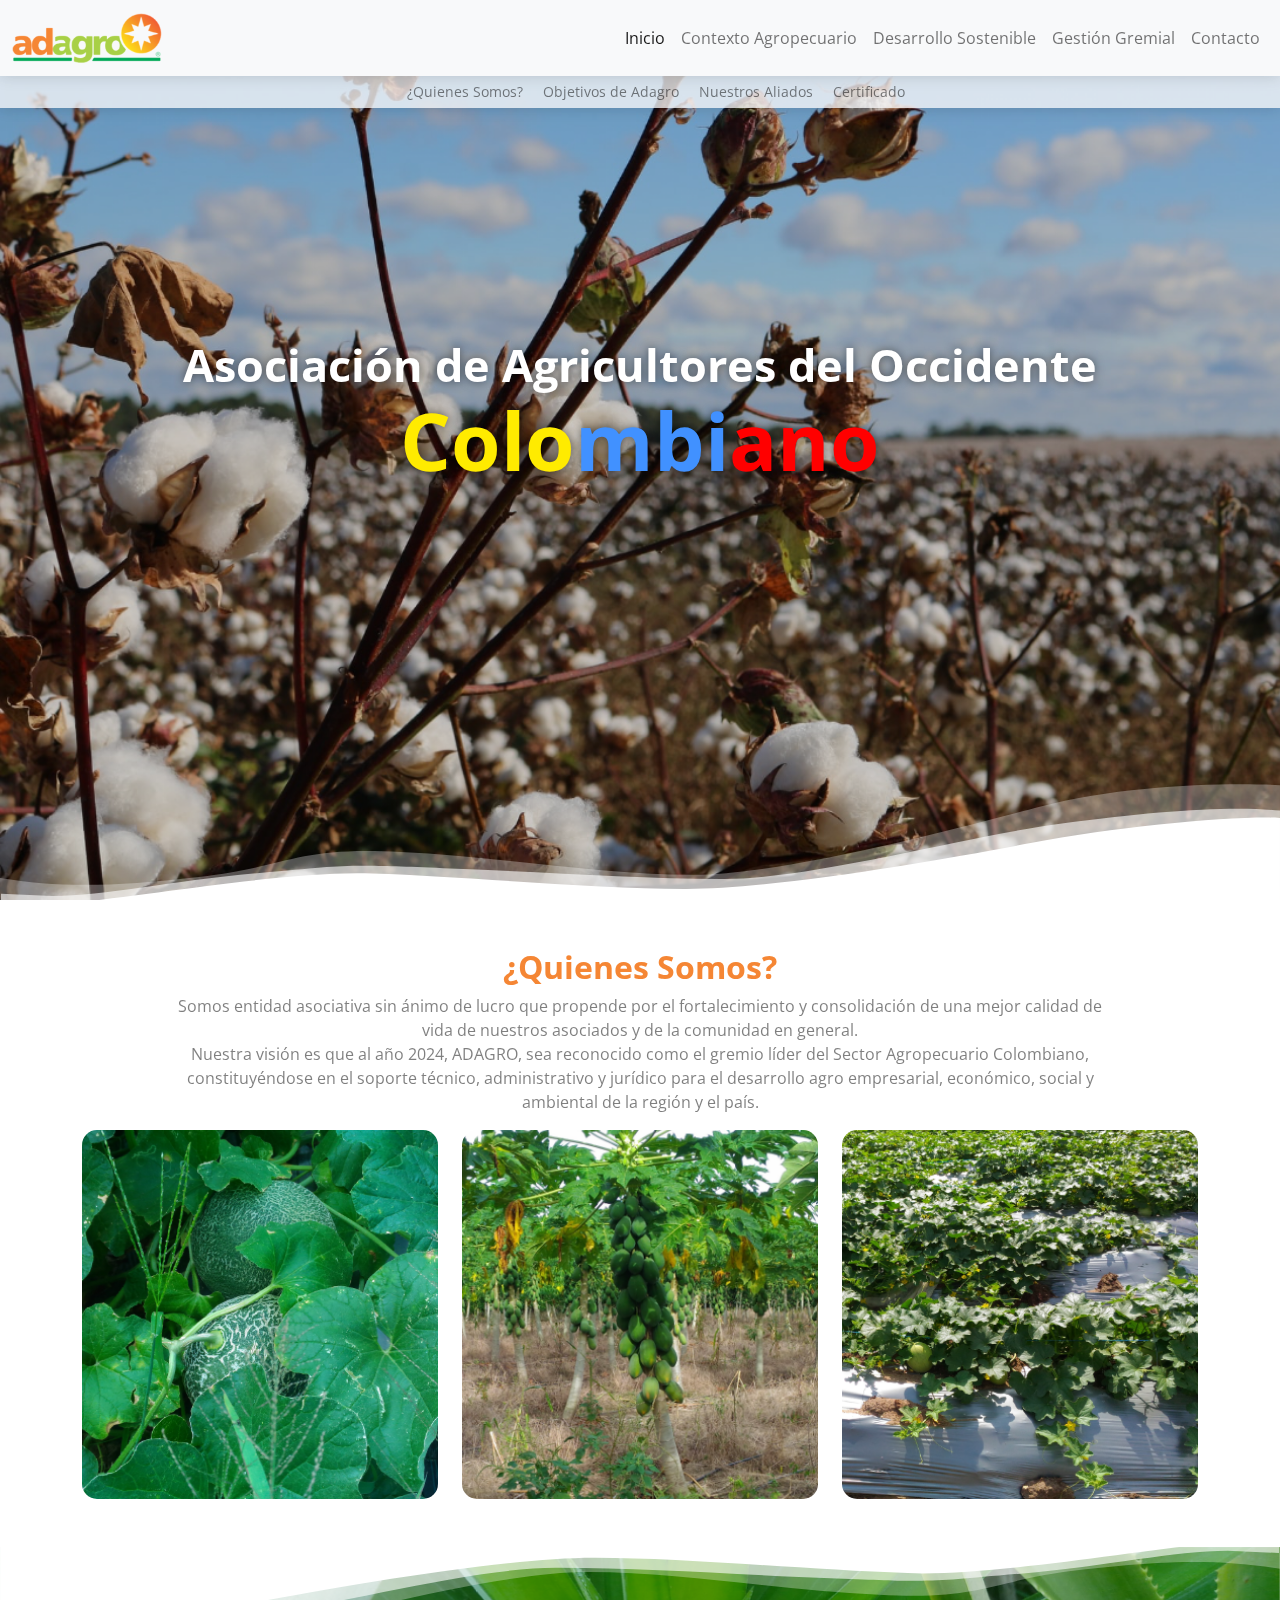
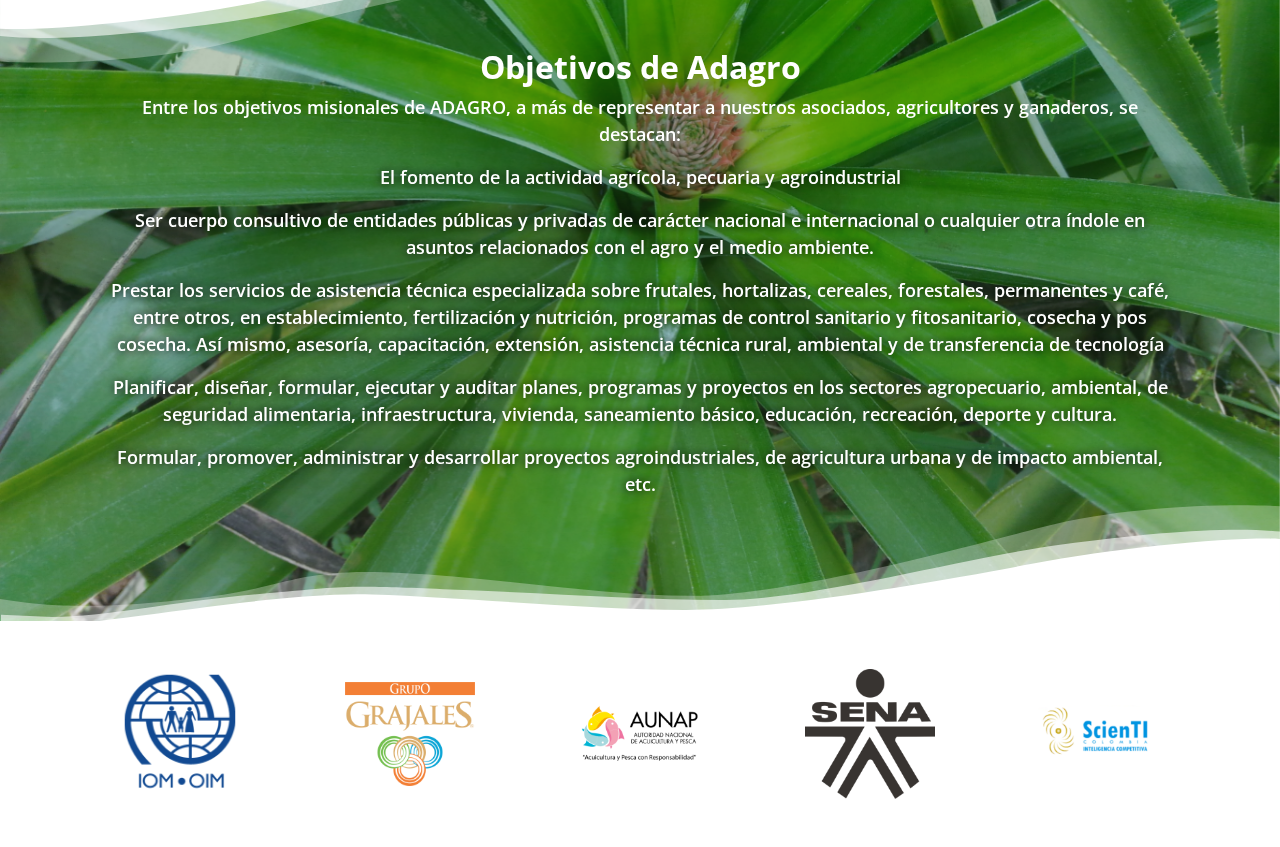
==== adagro/index.html @ 2c5c5982 "Añadi adagro" ====
<!DOCTYPE html>
<html lang="en">
<head>
    <meta charset="UTF-8">
    <meta http-equiv="X-UA-Compatible" content="IE=edge">
    <meta name="viewport" content="width=device-width, initial-scale=1.0">
    <link href="https://fonts.googleapis.com/css2?family=Open+Sans:wght@300;400;600;700&display=swap" rel="stylesheet">
    <link rel="stylesheet" href="css/bootstrap.min.css">
    <link rel="stylesheet" href="css/style.css">
    <title>Adagro</title>
</head>
<body>
    <header>
        <nav class="navbar navbar-expand-lg navbar-light bg-light">
            <div class="container-fluid">
              <a class="navbar-brand" href="index.html">
                  <img src="img/logo1C.png" height="50px" alt="">
              </a>
              <button class="navbar-toggler" type="button" data-bs-toggle="collapse" data-bs-target="#navbarSupportedContent" aria-controls="navbarSupportedContent" aria-expanded="false" aria-label="Toggle navigation">
                <span class="navbar-toggler-icon"></span>
              </button>
              <div class="collapse navbar-collapse" id="navbarSupportedContent">
                <ul class="navbar-nav ms-auto mb-2 mb-lg-0">
                  <li class="nav-item">
                    <a class="nav-link active" aria-current="page" href="index.html">Inicio</a>
                  </li>
                  <li class="nav-item">
                    <a class="nav-link" href="contexto-agropecuario.html">Contexto Agropecuario</a>
                  </li>
                  <li class="nav-item">
                    <a class="nav-link" href="desarrollo-sostenible.html">Desarrollo Sostenible</a>
                  </li>
                  <li class="nav-item">
                    <a class="nav-link" href="gestion-gremial.html">Gestión Gremial</a>
                  </li>
                  <li class="nav-item">
                    <a class="nav-link" href="contacto.html">Contacto</a>
                  </li>
              </div>
            </div>
        </nav>
        <div class="menu-sec">
          <ul>
            <li><a href="#">¿Quienes Somos?</a></li>
            <li><a href="#">Objetivos de Adagro</a></li>
            <li><a href="#">Nuestros Aliados</a></li>
            <li><a href="#">Certificado</a></li>
          </ul>
        </div>
        
    </header>
    <main>
      <!-- BANNER -->
      <section class="banner">
        <div class="container">
          <h1 class="titulo text-center">
            Asociación de Agricultores del Occidente <br>
            <span class="amarillo">Colo</span><span class="azul">mbi</span><span class="rojo">ano</span>
          </h1>
        </div>
        <div class="cutter">
          <img src="img/cutter.svg" alt="">
        </div>
      </section>
      <!-- QUIENES SOMOS -->
      <section class="quienes-somos">
        <h2 class="subtitulo naranja">¿Quienes Somos?</h2>
        <div class="container">
          <div class="row justify-content-center">
            <div class="col-12 col-md-10">
              <p class="parrafo">
                Somos entidad asociativa sin ánimo de lucro que propende por el fortalecimiento y consolidación de una mejor calidad de vida de nuestros asociados y de la comunidad en general. <br>
      
                Nuestra visión es que al año 2024, ADAGRO, sea reconocido como el gremio líder del Sector Agropecuario Colombiano,  constituyéndose en el soporte técnico, administrativo y jurídico para el desarrollo agro empresarial, económico, social y ambiental de la región y el país.
              </p>
            </div>
          </div>
          <div class="row">
            <div class="col-12 col-md-4 imagen">
              <img src="img/ini1.png" alt="">
            </div>
            <div class="col-12 col-md-4 imagen">
              <img src="img/ini2.png" alt="">
            </div>
            <div class="col-12 col-md-4 imagen">
              <img src="img/ini3.png" alt="">
            </div>
          </div>
        </div>
      </section>
      <!-- SLIDER -->
      <section class="slider">
        <div class="cutter-inv">
          <img src="img/cutter.svg" alt="">
        </div>
        <div id="carouselExampleControls" class="carousel slide carousel-fade" data-bs-ride="carousel">
          <div class="carousel-inner">
            <div class="carousel-item active">
              <img src="img/iniC2.png" class="d-block w-100" alt="...">
            </div>
            <div class="carousel-item">
              <img src="img/iniC1.png" class="d-block w-100" alt="...">
            </div>
            <div class="carousel-item">
              <img src="img/iniC3.png" class="d-block w-100" alt="...">
            </div>
          </div>
        </div>

        <div class="cont">
          <h2 class="subtitulo">Objetivos de Adagro</h2>
          <p class="parrafo">Entre los objetivos misionales de ADAGRO, a más de representar a nuestros asociados, agricultores y ganaderos,  se destacan:</p>
          <ul class="objetivos pb-5">
            <li>El fomento de la actividad agrícola, pecuaria y agroindustrial
            </li>
            <li>
              Ser cuerpo consultivo de entidades públicas y privadas de carácter nacional e internacional o cualquier otra índole en asuntos relacionados con el agro y el medio ambiente.
            </li>
            <li>
              Prestar los servicios de asistencia técnica especializada sobre  frutales, hortalizas, cereales, forestales, permanentes y café, entre otros, en establecimiento, fertilización y nutrición, programas de control sanitario y fitosanitario, cosecha y pos cosecha. Así mismo, asesoría, capacitación, extensión, asistencia técnica rural, ambiental y de transferencia de tecnología
            </li>
            <li>
              Planificar, diseñar, formular, ejecutar y auditar  planes, programas y proyectos en los sectores agropecuario, ambiental, de seguridad alimentaria, infraestructura, vivienda, saneamiento básico, educación, recreación, deporte y cultura.
            </li>
            <li>
              Formular, promover, administrar y desarrollar proyectos agroindustriales, de agricultura urbana y de impacto ambiental, etc.
            </li>
          </ul>
        </div>
        <div class="cutter">
          <img src="img/cutter.svg" alt="">
        </div>
          
      </section>
      <!-- ALIADOS -->
      <section class="aliados">
        <div id="carouselExampleIndicators" class="carousel slide" data-bs-ride="carousel">
          <div class="carousel-inner">
            <div class="carousel-item active">
              <div class="socios">
                <img src="img/socios/logo1.png" alt="">
                <img src="img/socios/logo2.png" alt="">
                <img src="img/socios/logo3.png" alt="">
                <img src="img/socios/logo4.png" alt="">
                <img src="img/socios/logo5.png" alt="">
              </div>
            </div>
            <div class="carousel-item">
              <div class="socios">
                <img src="img/socios/logo6.png" alt="">
                <img src="img/socios/logo7.png" alt="">
                <img src="img/socios/logo8.png" alt="">
                <img src="img/socios/logo9.png" alt="">
                <img src="img/socios/logo10.png" alt="">
              </div>
            </div>
          </div>
          <button class="carousel-control-prev" type="button" data-bs-target="#carouselExampleIndicators"  data-bs-slide="prev">
            <span class="carousel-control-prev-icon" aria-hidden="true"></span>
            <span class="visually-hidden">Previous</span>
          </button>
          <button class="carousel-control-next" type="button" data-bs-target="#carouselExampleIndicators"  data-bs-slide="next">
            <span class="carousel-control-next-icon" aria-hidden="true"></span>
            <span class="visually-hidden">Next</span>
          </button>
        </div>
      </section>
    </main>
    
    <script src="js/bootstrap.bundle.min.js"></script>
</body>
</html>
---- adagro/css/style.css ----
body {
  font-family: "Open Sans", sans-serif;
  font-size: 16px;
}

section {
  padding: 3rem 0;
}

.cutter {
  position: absolute;
  bottom: 0;
  left: 0;
}

.cutter img {
  position: relative;
  width: 100%;
  bottom: -3px;
  left: 0;
}

.cutter-inv {
  position: absolute;
  top: 0;
  left: 0;
}

.cutter-inv img {
  position: relative;
  -webkit-transform: rotate(180deg);
          transform: rotate(180deg);
  width: 100%;
  top: -3px;
  left: 0;
}

.subtitulo {
  font-size: 2rem;
  text-align: center;
  font-weight: 700;
}

.parrafo {
  color: rgba(0, 0, 0, 0.5);
  text-align: center;
}

.imagen img {
  width: 100%;
  border-radius: 15px;
}

.naranja {
  color: #f58634;
}

header {
  z-index: 90;
  position: fixed;
  top: 0;
  left: 0;
  width: 100%;
}

header nav {
  position: relative;
  z-index: 101;
  -webkit-box-shadow: 0 0 15px rgba(0, 0, 0, 0.15);
          box-shadow: 0 0 15px rgba(0, 0, 0, 0.15);
}

header .menu-sec ul {
  position: relative;
  z-index: 100;
  background-color: #f8f9fac5;
  list-style: none;
  display: -webkit-box;
  display: -ms-flexbox;
  display: flex;
  -webkit-box-pack: center;
      -ms-flex-pack: center;
          justify-content: center;
  -webkit-box-shadow: 0 0 15px rgba(0, 0, 0, 0.15);
          box-shadow: 0 0 15px rgba(0, 0, 0, 0.15);
}

header .menu-sec ul li {
  display: inline-block;
  padding: 5px 10px;
  font-size: 0.9rem;
}

header .menu-sec ul li a {
  color: rgba(0, 0, 0, 0.5);
  text-decoration: none;
}

.banner {
  width: 100%;
  height: 100vh;
  position: relative;
  background-repeat: no-repeat;
  background-size: cover;
  background-image: url("../img/banner-inicio.png");
}

.banner .titulo {
  position: relative;
  font-size: 2.8rem;
  top: 290px;
  font-weight: 700;
  color: white;
  text-shadow: 0 0 10px rgba(0, 0, 0, 0.5);
}

.banner .titulo .amarillo {
  color: #ffeb00;
  font-size: 5rem;
}

.banner .titulo .azul {
  color: #4191ff;
  font-size: 5rem;
}

.banner .titulo .rojo {
  color: #ff0000;
  font-size: 5rem;
}

.carousel-control-next,
.carousel-control-prev {
  background-color: rgba(255, 255, 255, 0);
  border: none;
  width: 50px;
}

.slider {
  position: relative;
  padding: 0;
}

.slider .objetivos {
  color: rgba(0, 0, 0, 0.5);
  list-style: circle;
  display: -webkit-box;
  display: -ms-flexbox;
  display: flex;
  -webkit-box-orient: vertical;
  -webkit-box-direction: normal;
      -ms-flex-direction: column;
          flex-direction: column;
  -webkit-box-pack: center;
      -ms-flex-pack: center;
          justify-content: center;
}

.slider .carousel {
  z-index: -1;
}

.slider .cont {
  padding: 0 100px;
  position: absolute;
  top: 15%;
  color: white;
}

.slider .cont p,
.slider .cont ul {
  font-size: 1.125rem;
  font-weight: 600;
  padding: 0;
  list-style: none;
  color: white;
}

.slider .cont p li,
.slider .cont ul li {
  text-align: center;
  margin-bottom: 1rem;
  text-shadow: 0 0 10px black;
}

/* ALIADOS */
.carousel .carousel-inner .socios {
  display: -webkit-box;
  display: -ms-flexbox;
  display: flex;
  -webkit-box-pack: center;
      -ms-flex-pack: center;
          justify-content: center;
}

.carousel .carousel-inner .socios img {
  padding: 0 50px;
}
/*# sourceMappingURL=style.css.map */
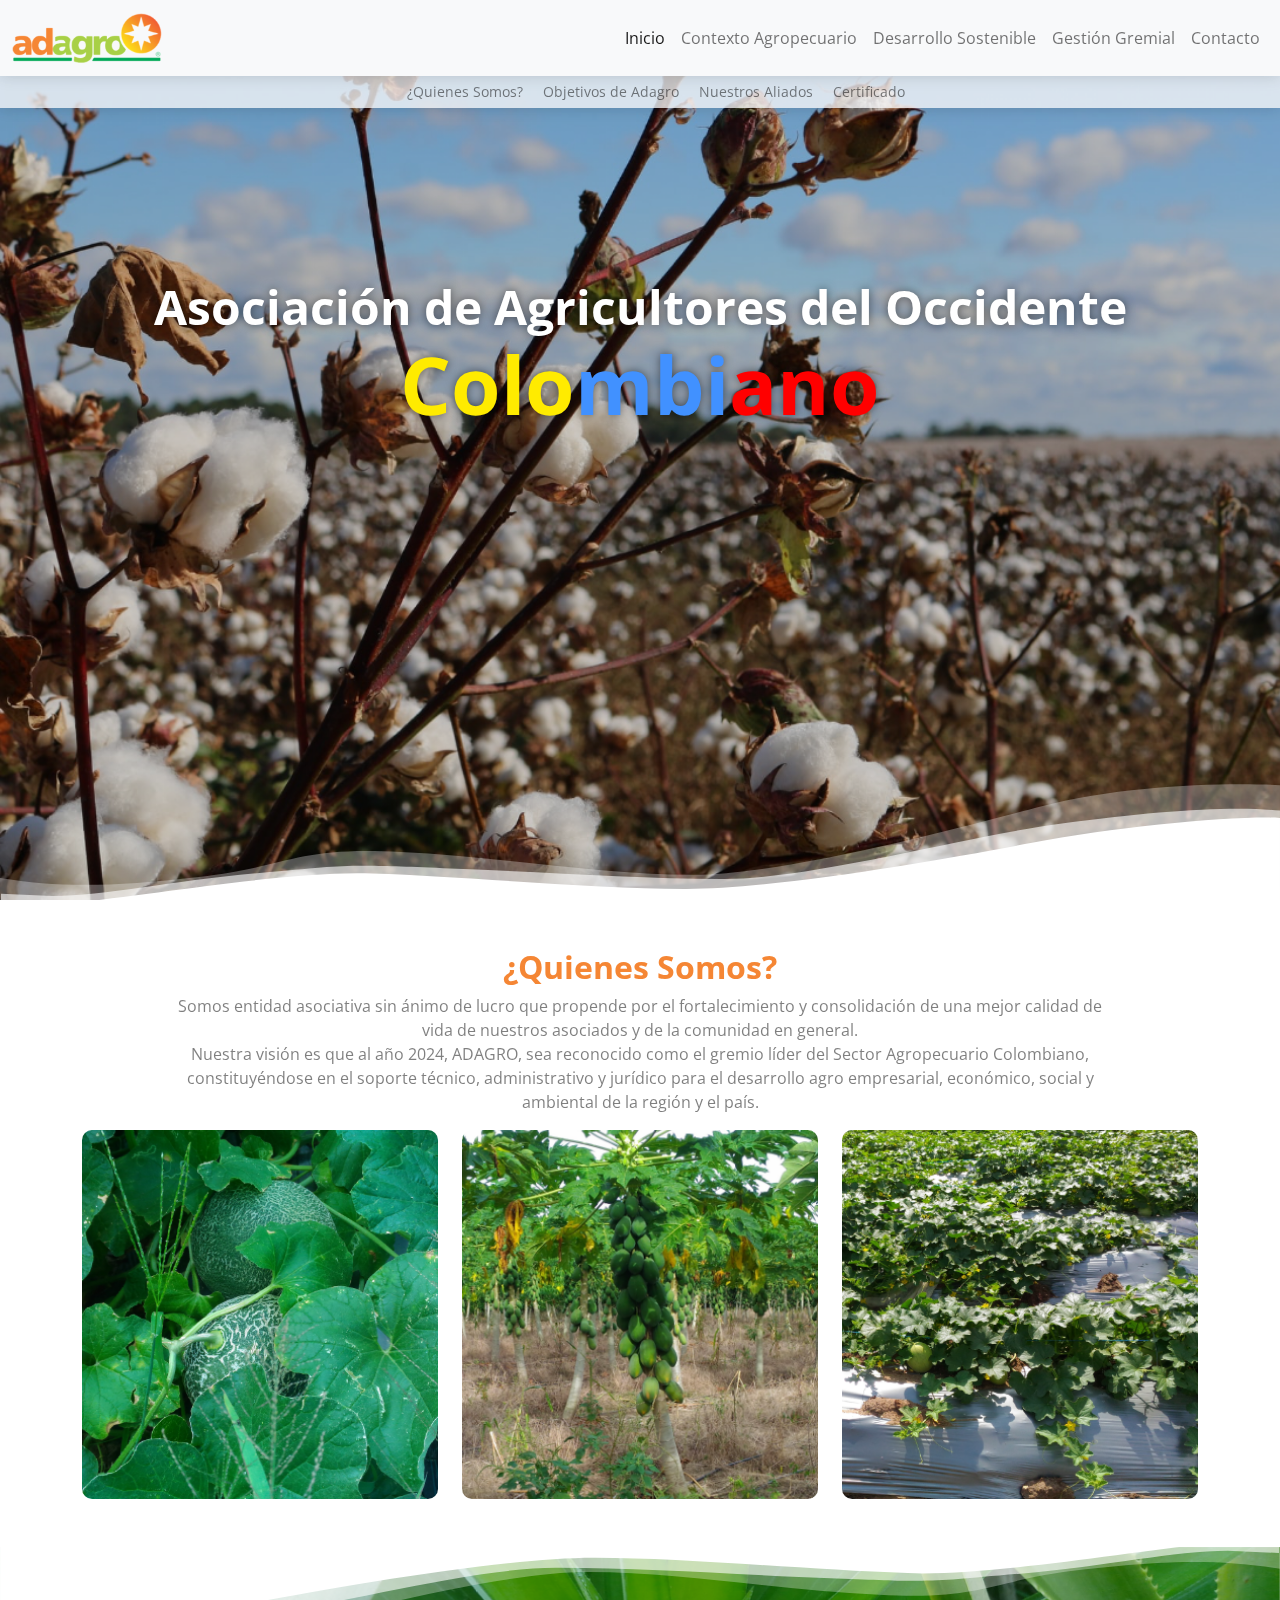
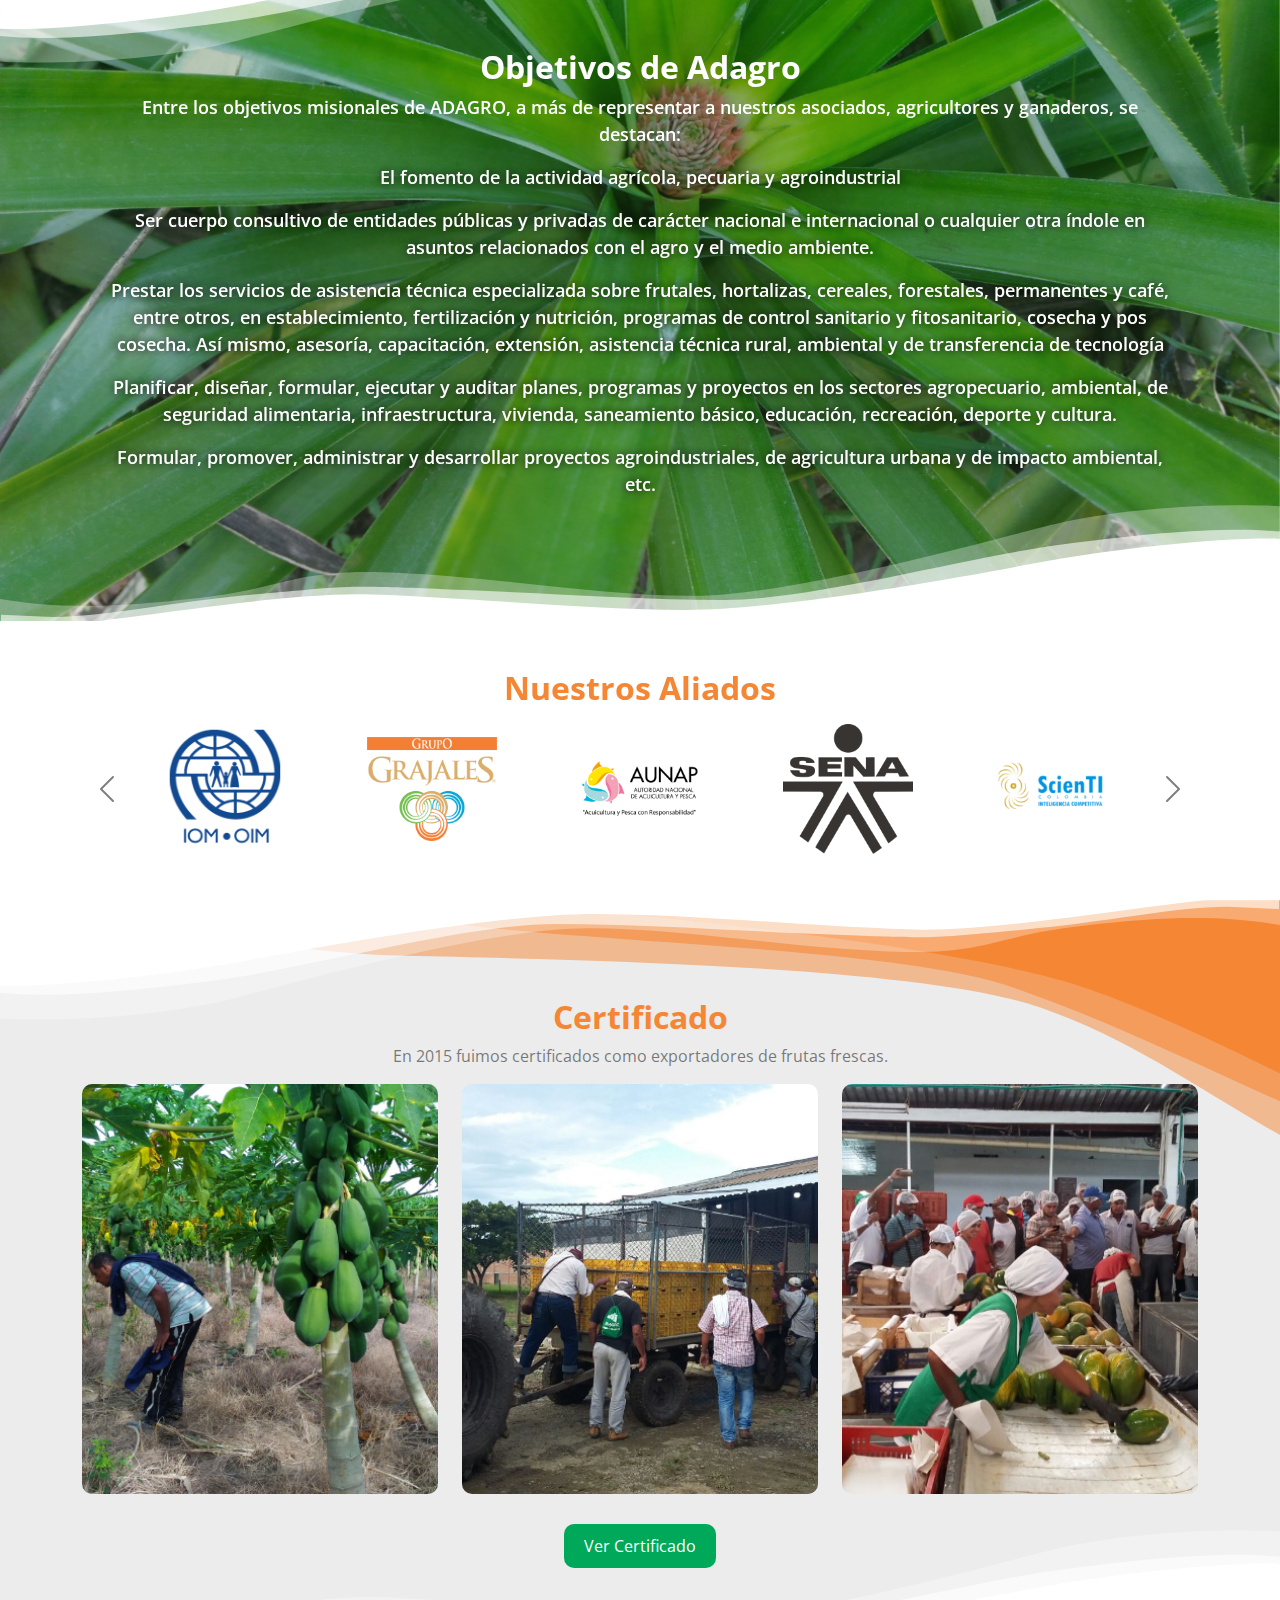
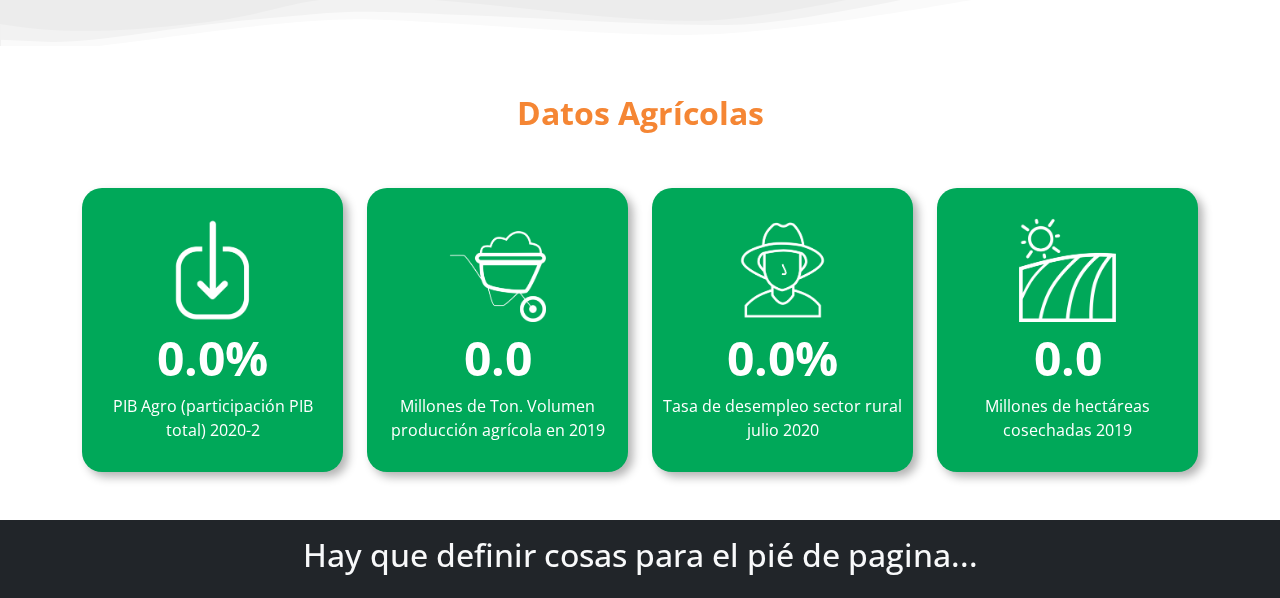
==== commit 53902e81: "Add files via upload" ====
--- a/adagro/index.html
+++ b/adagro/index.html
@@ -39,7 +39,7 @@
               </div>
             </div>
         </nav>
-        <div class="menu-sec">
+        <div class="menu-sec d-none d-lg-block">
           <ul>
             <li><a href="#">¿Quienes Somos?</a></li>
             <li><a href="#">Objetivos de Adagro</a></li>
@@ -134,38 +134,131 @@
       </section>
       <!-- ALIADOS -->
       <section class="aliados">
-        <div id="carouselExampleIndicators" class="carousel slide" data-bs-ride="carousel">
-          <div class="carousel-inner">
-            <div class="carousel-item active">
-              <div class="socios">
-                <img src="img/socios/logo1.png" alt="">
-                <img src="img/socios/logo2.png" alt="">
-                <img src="img/socios/logo3.png" alt="">
-                <img src="img/socios/logo4.png" alt="">
-                <img src="img/socios/logo5.png" alt="">
-              </div>
-            </div>
-            <div class="carousel-item">
-              <div class="socios">
-                <img src="img/socios/logo6.png" alt="">
-                <img src="img/socios/logo7.png" alt="">
-                <img src="img/socios/logo8.png" alt="">
-                <img src="img/socios/logo9.png" alt="">
-                <img src="img/socios/logo10.png" alt="">
-              </div>
-            </div>
-          </div>
-          <button class="carousel-control-prev" type="button" data-bs-target="#carouselExampleIndicators"  data-bs-slide="prev">
-            <span class="carousel-control-prev-icon" aria-hidden="true"></span>
-            <span class="visually-hidden">Previous</span>
-          </button>
-          <button class="carousel-control-next" type="button" data-bs-target="#carouselExampleIndicators"  data-bs-slide="next">
-            <span class="carousel-control-next-icon" aria-hidden="true"></span>
-            <span class="visually-hidden">Next</span>
-          </button>
+        <h2 class="subtitulo naranja pb-2">Nuestros Aliados</h2>
+        <div class="container">
+          <div id="carouselExampleIndicators" class="carousel slide" data-bs-ride="carousel">
+            <div class="carousel-inner">
+              <div class="carousel-item active">
+                <div class="socios">
+                  <img src="img/socios/logo1.png" alt="">
+                  <img src="img/socios/logo2.png" alt="">
+                  <img src="img/socios/logo3.png" alt="">
+                  <img src="img/socios/logo4.png" alt="">
+                  <img src="img/socios/logo5.png" alt="">
+                </div>
+              </div>
+              <div class="carousel-item">
+                <div class="socios">
+                  <img src="img/socios/logo6.png" alt="">
+                  <img src="img/socios/logo7.png" alt="">
+                  <img src="img/socios/logo8.png" alt="">
+                  <img src="img/socios/logo9.png" alt="">
+                  <img src="img/socios/logo10.png" alt="">
+                </div>
+              </div>
+            </div>
+            <button class="carousel-control-prev" type="button" data-bs-target="#carouselExampleIndicators"  data-bs-slide="prev">
+              <span class="carousel-control-prev-icon" aria-hidden="true"></span>
+              <span class="visually-hidden">Previous</span>
+            </button>
+            <button class="carousel-control-next" type="button" data-bs-target="#carouselExampleIndicators"  data-bs-slide="next">
+              <span class="carousel-control-next-icon" aria-hidden="true"></span>
+              <span class="visually-hidden">Next</span>
+            </button>
+          </div>
+        </div>
+      </section>
+      <!-- CERTIFICADO -->
+      <section class="certificado">
+        <div class="cutter-inv">
+          <img src="img/cutterNaranja.svg" alt="">
+        </div>
+        <h2 class="subtitulo naranja pt-5">Certificado</h2>
+        <div class="container">
+          <div class="row justify-content-center">
+            <div class="col-12 col-md-10">
+              <p class="parrafo">
+                En 2015 fuimos certificados como exportadores de frutas frescas.
+              </p>
+            </div>
+          </div>
+          <div class="row">
+            <div class="col-12 col-md-4 imagen">
+              <img src="img/ini4.png" alt="">
+            </div>
+            <div class="col-12 col-md-4 imagen">
+              <img src="img/ini5.png" alt="">
+            </div>
+            <div class="col-12 col-md-4 imagen">
+              <img src="img/ini6.png" alt="">
+            </div>
+          </div>
+          <div class="row justify-content-center">
+            <div class="col-12">
+              <a href="#" class="cert">Ver Certificado</a>
+            </div>
+          </div>
+          <div class="cutter">
+            <img src="img/cutter.svg" alt="">
+          </div>
+        </div>
+
+      </section>
+      <!-- INFORMACION -->
+      <section class="informacion">
+        <h2 class="subtitulo naranja pb-5">Datos Agrícolas</h2>
+        <div class="container">
+          <div class="row justify-content-around">
+            <!-- inf1 -->
+            <div class="col-6 col-md-3">
+              <div class="info">
+                <div class="img">
+                  <img src="img/ilustraciones/participacion.png" alt="">
+                </div>
+                <span class="inf1"></span>
+                <p class="text-center mb-0">PIB Agro (participación PIB total) 2020-2</p>
+  
+              </div>
+            </div>
+            <!-- inf2 -->
+            <div class="col-6 col-md-3">
+              <div class="info">
+                <div class="img">
+                  <img src="img/ilustraciones/produccion.png" alt="">
+                </div>
+                <span class="inf2"></span>
+                <p class="text-center mb-0">Millones de Ton. Volumen producción agrícola en 2019</p>  
+              </div>
+            </div>
+            <!-- inf3 -->
+            <div class="col-6 col-md-3">
+              <div class="info">
+                <div class="img">
+                  <img src="img/ilustraciones/desempleo.png" alt="">
+                </div>
+                <span class="inf3"></span>
+                <p class="text-center mb-0">Tasa de desempleo sector rural julio 2020</p>  
+              </div>
+            </div>
+            <!-- inf4 -->
+            <div class="col-6 col-md-3">
+              <div class="info">
+                <div class="img">
+                  <img src="img/ilustraciones/hectareas.png" alt="">
+                </div>
+                <span class="inf4"></span>
+                <p class="text-center mb-0">Millones de hectáreas cosechadas 2019</p>  
+              </div>
+            </div>
+            
+
+          </div>
         </div>
       </section>
     </main>
+    <footer class="py-3 bg-dark">
+      <h2 class="text-light text-center">Hay que definir cosas para el pié de pagina...</h2>
+    </footer>
     
     <script src="js/bootstrap.bundle.min.js"></script>
 </body>
--- a/adagro/css/style.css
+++ b/adagro/css/style.css
@@ -5,6 +5,10 @@
 
 section {
   padding: 3rem 0;
+}
+
+.navbar-light .navbar-toggler {
+  border: none;
 }
 
 .cutter {
@@ -48,7 +52,7 @@
 
 .imagen img {
   width: 100%;
-  border-radius: 15px;
+  border-radius: 10px;
 }
 
 .naranja {
@@ -103,12 +107,13 @@
   background-repeat: no-repeat;
   background-size: cover;
   background-image: url("../img/banner-inicio.png");
+  background-color: #ececec;
 }
 
 .banner .titulo {
   position: relative;
-  font-size: 2.8rem;
-  top: 290px;
+  font-size: 3rem;
+  top: 230px;
   font-weight: 700;
   color: white;
   text-shadow: 0 0 10px rgba(0, 0, 0, 0.5);
@@ -134,6 +139,16 @@
   background-color: rgba(255, 255, 255, 0);
   border: none;
   width: 50px;
+}
+
+.carousel-control-next .carousel-control-next-icon,
+.carousel-control-prev .carousel-control-next-icon {
+  background-image: url("../img/flecha-der.svg");
+}
+
+.carousel-control-next .carousel-control-prev-icon,
+.carousel-control-prev .carousel-control-prev-icon {
+  background-image: url("../img/flecha-izq.svg");
 }
 
 .slider {
@@ -188,12 +203,547 @@
   display: -webkit-box;
   display: -ms-flexbox;
   display: flex;
+  -webkit-box-pack: space-evenly;
+      -ms-flex-pack: space-evenly;
+          justify-content: space-evenly;
+}
+
+/* CERTIFICADO */
+.certificado {
+  background-color: #ececec;
+  position: relative;
+}
+
+.certificado .col-12 {
+  display: -webkit-box;
+  display: -ms-flexbox;
+  display: flex;
   -webkit-box-pack: center;
       -ms-flex-pack: center;
           justify-content: center;
 }
 
-.carousel .carousel-inner .socios img {
-  padding: 0 50px;
+.certificado .col-12 .cert {
+  color: white;
+  background-color: #00a859;
+  padding: 10px 20px;
+  text-decoration: none;
+  border-radius: 10px;
+  display: inline-block;
+  margin: 30px;
+}
+
+/* INFORMACION */
+.informacion .info {
+  -webkit-box-shadow: 5px 5px 10px rgba(0, 0, 0, 0.3);
+          box-shadow: 5px 5px 10px rgba(0, 0, 0, 0.3);
+  border-radius: 20px;
+  background-color: #00a859;
+  padding: 30px 10px;
+  -ms-flex-line-pack: center;
+      align-content: center;
+  height: 100%;
+  /* INF1 */
+  /* INF2 */
+  /* INF3 */
+  /* INF4 */
+}
+
+.informacion .info .img {
+  width: 40%;
+  margin: auto;
+}
+
+.informacion .info .img img {
+  width: 100%;
+}
+
+.informacion .info p,
+.informacion .info span {
+  color: white;
+}
+
+.informacion .info .inf1 {
+  font-size: 3rem;
+  display: block;
+  text-align: center;
+  font-weight: 700;
+}
+
+.informacion .info .inf1::after {
+  content: "0.0%";
+  -webkit-animation: inf1 1s ease-in 2s forwards;
+          animation: inf1 1s ease-in 2s forwards;
+}
+
+@-webkit-keyframes inf1 {
+  0% {
+    content: "1.1%";
+  }
+  5% {
+    content: "1.3%";
+  }
+  10% {
+    content: "1.5%";
+  }
+  15% {
+    content: "2.3%";
+  }
+  20% {
+    content: "3.5%";
+  }
+  25% {
+    content: "4.9%";
+  }
+  30% {
+    content: "5.0%";
+  }
+  35% {
+    content: "5.1%";
+  }
+  40% {
+    content: "5.2%";
+  }
+  45% {
+    content: "5.3%";
+  }
+  50% {
+    content: "5.6%";
+  }
+  55% {
+    content: "5.9%";
+  }
+  60% {
+    content: "6.4%";
+  }
+  75% {
+    content: "7.1%";
+  }
+  80% {
+    content: "7.2%";
+  }
+  90% {
+    content: "7.3%";
+  }
+  100% {
+    content: "7.4%";
+  }
+}
+
+@keyframes inf1 {
+  0% {
+    content: "1.1%";
+  }
+  5% {
+    content: "1.3%";
+  }
+  10% {
+    content: "1.5%";
+  }
+  15% {
+    content: "2.3%";
+  }
+  20% {
+    content: "3.5%";
+  }
+  25% {
+    content: "4.9%";
+  }
+  30% {
+    content: "5.0%";
+  }
+  35% {
+    content: "5.1%";
+  }
+  40% {
+    content: "5.2%";
+  }
+  45% {
+    content: "5.3%";
+  }
+  50% {
+    content: "5.6%";
+  }
+  55% {
+    content: "5.9%";
+  }
+  60% {
+    content: "6.4%";
+  }
+  75% {
+    content: "7.1%";
+  }
+  80% {
+    content: "7.2%";
+  }
+  90% {
+    content: "7.3%";
+  }
+  100% {
+    content: "7.4%";
+  }
+}
+
+.informacion .info .inf2 {
+  font-size: 3rem;
+  display: block;
+  text-align: center;
+  font-weight: 700;
+}
+
+.informacion .info .inf2::after {
+  content: "0.0";
+  -webkit-animation: inf2 1s ease-in 2s forwards;
+          animation: inf2 1s ease-in 2s forwards;
+}
+
+@-webkit-keyframes inf2 {
+  0% {
+    content: "10.1";
+  }
+  5% {
+    content: "10.3";
+  }
+  10% {
+    content: "10.5";
+  }
+  15% {
+    content: "20.3";
+  }
+  20% {
+    content: "30.5";
+  }
+  25% {
+    content: "35.9";
+  }
+  30% {
+    content: "37.0";
+  }
+  35% {
+    content: "39.1";
+  }
+  40% {
+    content: "42.2";
+  }
+  45% {
+    content: "44.3";
+  }
+  50% {
+    content: "46.6";
+  }
+  55% {
+    content: "48.9";
+  }
+  60% {
+    content: "49.4";
+  }
+  75% {
+    content: "50.1";
+  }
+  80% {
+    content: "53.2";
+  }
+  90% {
+    content: "55.3";
+  }
+  100% {
+    content: "57.8";
+  }
+}
+
+@keyframes inf2 {
+  0% {
+    content: "10.1";
+  }
+  5% {
+    content: "10.3";
+  }
+  10% {
+    content: "10.5";
+  }
+  15% {
+    content: "20.3";
+  }
+  20% {
+    content: "30.5";
+  }
+  25% {
+    content: "35.9";
+  }
+  30% {
+    content: "37.0";
+  }
+  35% {
+    content: "39.1";
+  }
+  40% {
+    content: "42.2";
+  }
+  45% {
+    content: "44.3";
+  }
+  50% {
+    content: "46.6";
+  }
+  55% {
+    content: "48.9";
+  }
+  60% {
+    content: "49.4";
+  }
+  75% {
+    content: "50.1";
+  }
+  80% {
+    content: "53.2";
+  }
+  90% {
+    content: "55.3";
+  }
+  100% {
+    content: "57.8";
+  }
+}
+
+.informacion .info .inf3 {
+  font-size: 3rem;
+  display: block;
+  text-align: center;
+  font-weight: 700;
+}
+
+.informacion .info .inf3::after {
+  content: "0.0%";
+  -webkit-animation: inf3 1s ease-in 2s forwards;
+          animation: inf3 1s ease-in 2s forwards;
+}
+
+@-webkit-keyframes inf3 {
+  0% {
+    content: "1.1%";
+  }
+  5% {
+    content: "2.3%";
+  }
+  10% {
+    content: "3.5%";
+  }
+  15% {
+    content: "4.3%";
+  }
+  20% {
+    content: "3.5%";
+  }
+  25% {
+    content: "4.9%";
+  }
+  30% {
+    content: "5.0%";
+  }
+  35% {
+    content: "1.1%";
+  }
+  40% {
+    content: "2.2%";
+  }
+  45% {
+    content: "3.3%";
+  }
+  50% {
+    content: "4.6%";
+  }
+  55% {
+    content: "5.9%";
+  }
+  60% {
+    content: "6.4%";
+  }
+  75% {
+    content: "7.1%";
+  }
+  80% {
+    content: "8.2%";
+  }
+  90% {
+    content: "9.3%";
+  }
+  100% {
+    content: "10.4%";
+  }
+}
+
+@keyframes inf3 {
+  0% {
+    content: "1.1%";
+  }
+  5% {
+    content: "2.3%";
+  }
+  10% {
+    content: "3.5%";
+  }
+  15% {
+    content: "4.3%";
+  }
+  20% {
+    content: "3.5%";
+  }
+  25% {
+    content: "4.9%";
+  }
+  30% {
+    content: "5.0%";
+  }
+  35% {
+    content: "1.1%";
+  }
+  40% {
+    content: "2.2%";
+  }
+  45% {
+    content: "3.3%";
+  }
+  50% {
+    content: "4.6%";
+  }
+  55% {
+    content: "5.9%";
+  }
+  60% {
+    content: "6.4%";
+  }
+  75% {
+    content: "7.1%";
+  }
+  80% {
+    content: "8.2%";
+  }
+  90% {
+    content: "9.3%";
+  }
+  100% {
+    content: "10.4%";
+  }
+}
+
+.informacion .info .inf4 {
+  font-size: 3rem;
+  display: block;
+  text-align: center;
+  font-weight: 700;
+}
+
+.informacion .info .inf4::after {
+  content: "0.0";
+  -webkit-animation: inf4 1s ease-in 2s forwards;
+          animation: inf4 1s ease-in 2s forwards;
+}
+
+@-webkit-keyframes inf4 {
+  0% {
+    content: "3.1";
+  }
+  5% {
+    content: "2.3";
+  }
+  10% {
+    content: "1.5";
+  }
+  15% {
+    content: "2.3";
+  }
+  20% {
+    content: "3.5";
+  }
+  25% {
+    content: "4.9";
+  }
+  30% {
+    content: "7.0";
+  }
+  35% {
+    content: "6.1";
+  }
+  40% {
+    content: "8.2";
+  }
+  45% {
+    content: "9.3";
+  }
+  50% {
+    content: "10.6";
+  }
+  55% {
+    content: "11.9";
+  }
+  60% {
+    content: "12.4";
+  }
+  75% {
+    content: "1.0";
+  }
+  80% {
+    content: "2.6";
+  }
+  90% {
+    content: "3.5";
+  }
+  100% {
+    content: "4.8";
+  }
+}
+
+@keyframes inf4 {
+  0% {
+    content: "3.1";
+  }
+  5% {
+    content: "2.3";
+  }
+  10% {
+    content: "1.5";
+  }
+  15% {
+    content: "2.3";
+  }
+  20% {
+    content: "3.5";
+  }
+  25% {
+    content: "4.9";
+  }
+  30% {
+    content: "7.0";
+  }
+  35% {
+    content: "6.1";
+  }
+  40% {
+    content: "8.2";
+  }
+  45% {
+    content: "9.3";
+  }
+  50% {
+    content: "10.6";
+  }
+  55% {
+    content: "11.9";
+  }
+  60% {
+    content: "12.4";
+  }
+  75% {
+    content: "1.0";
+  }
+  80% {
+    content: "2.6";
+  }
+  90% {
+    content: "3.5";
+  }
+  100% {
+    content: "4.8";
+  }
 }
 /*# sourceMappingURL=style.css.map */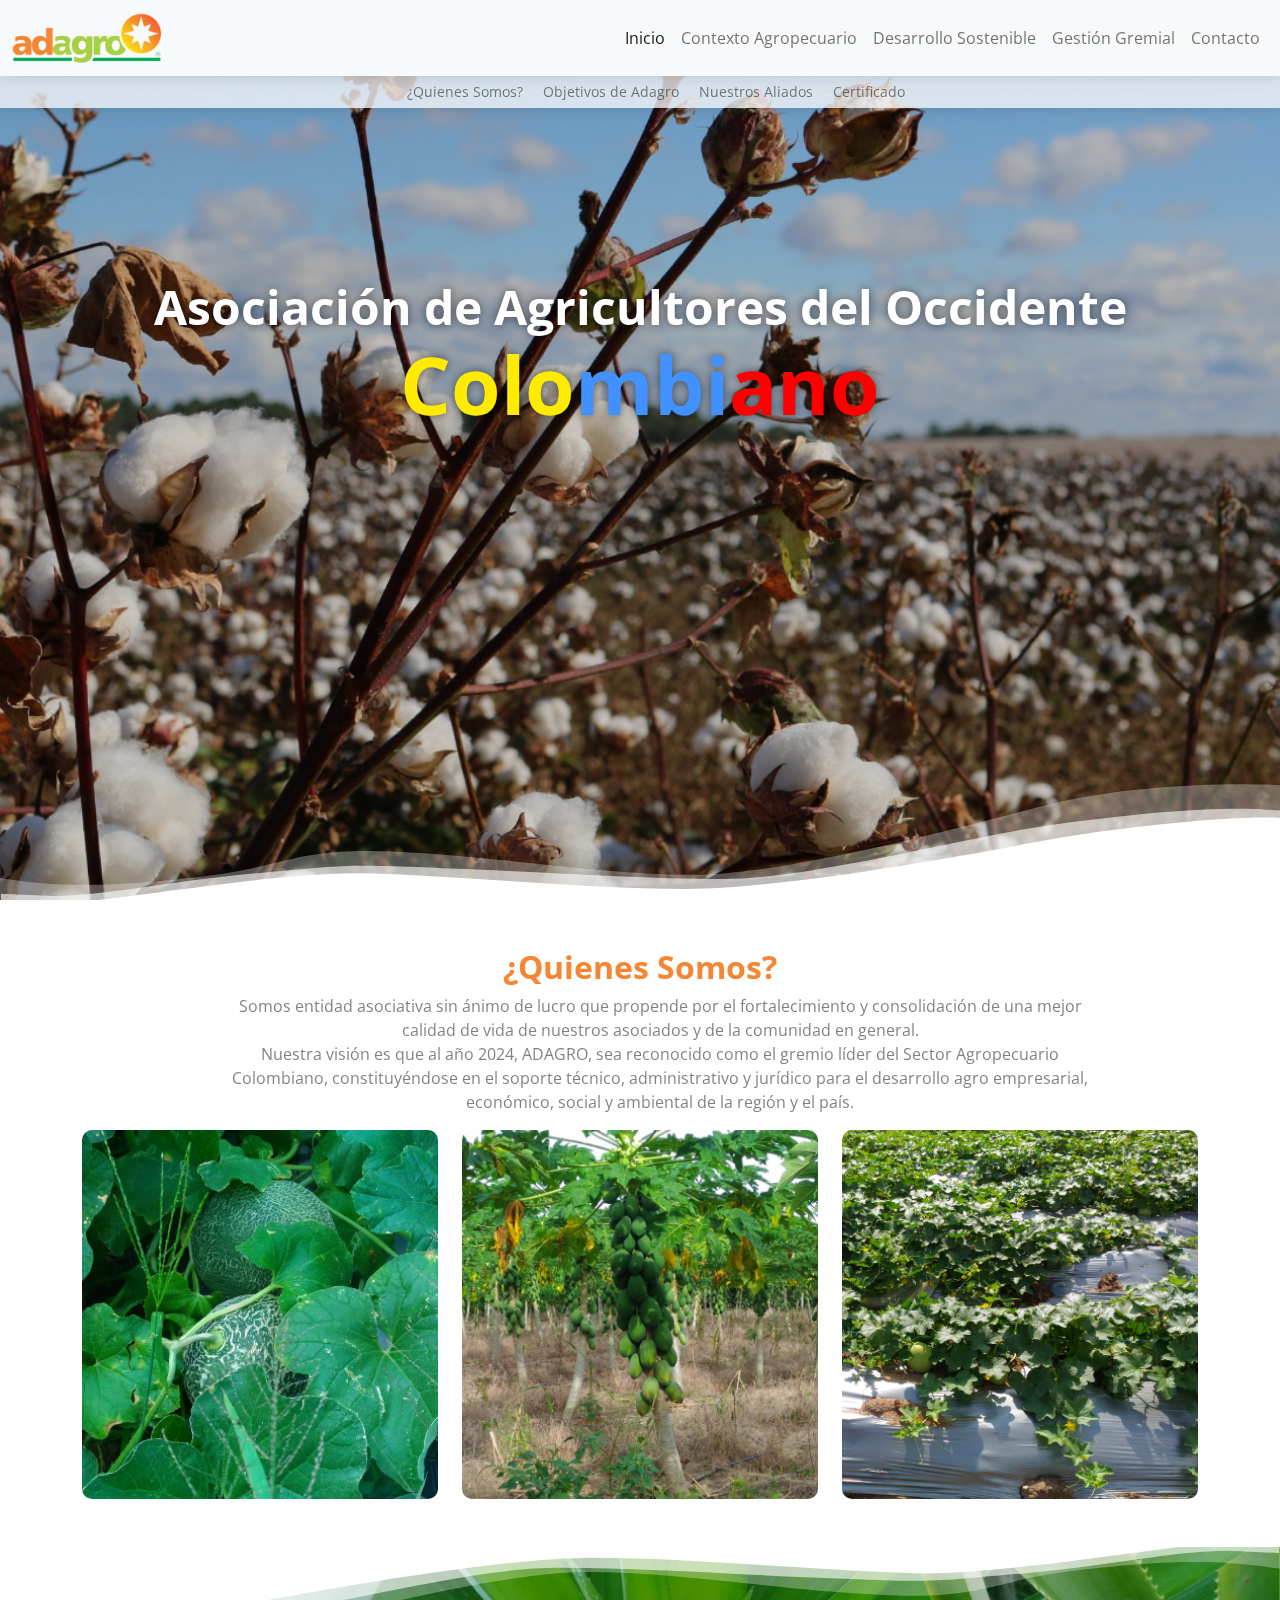
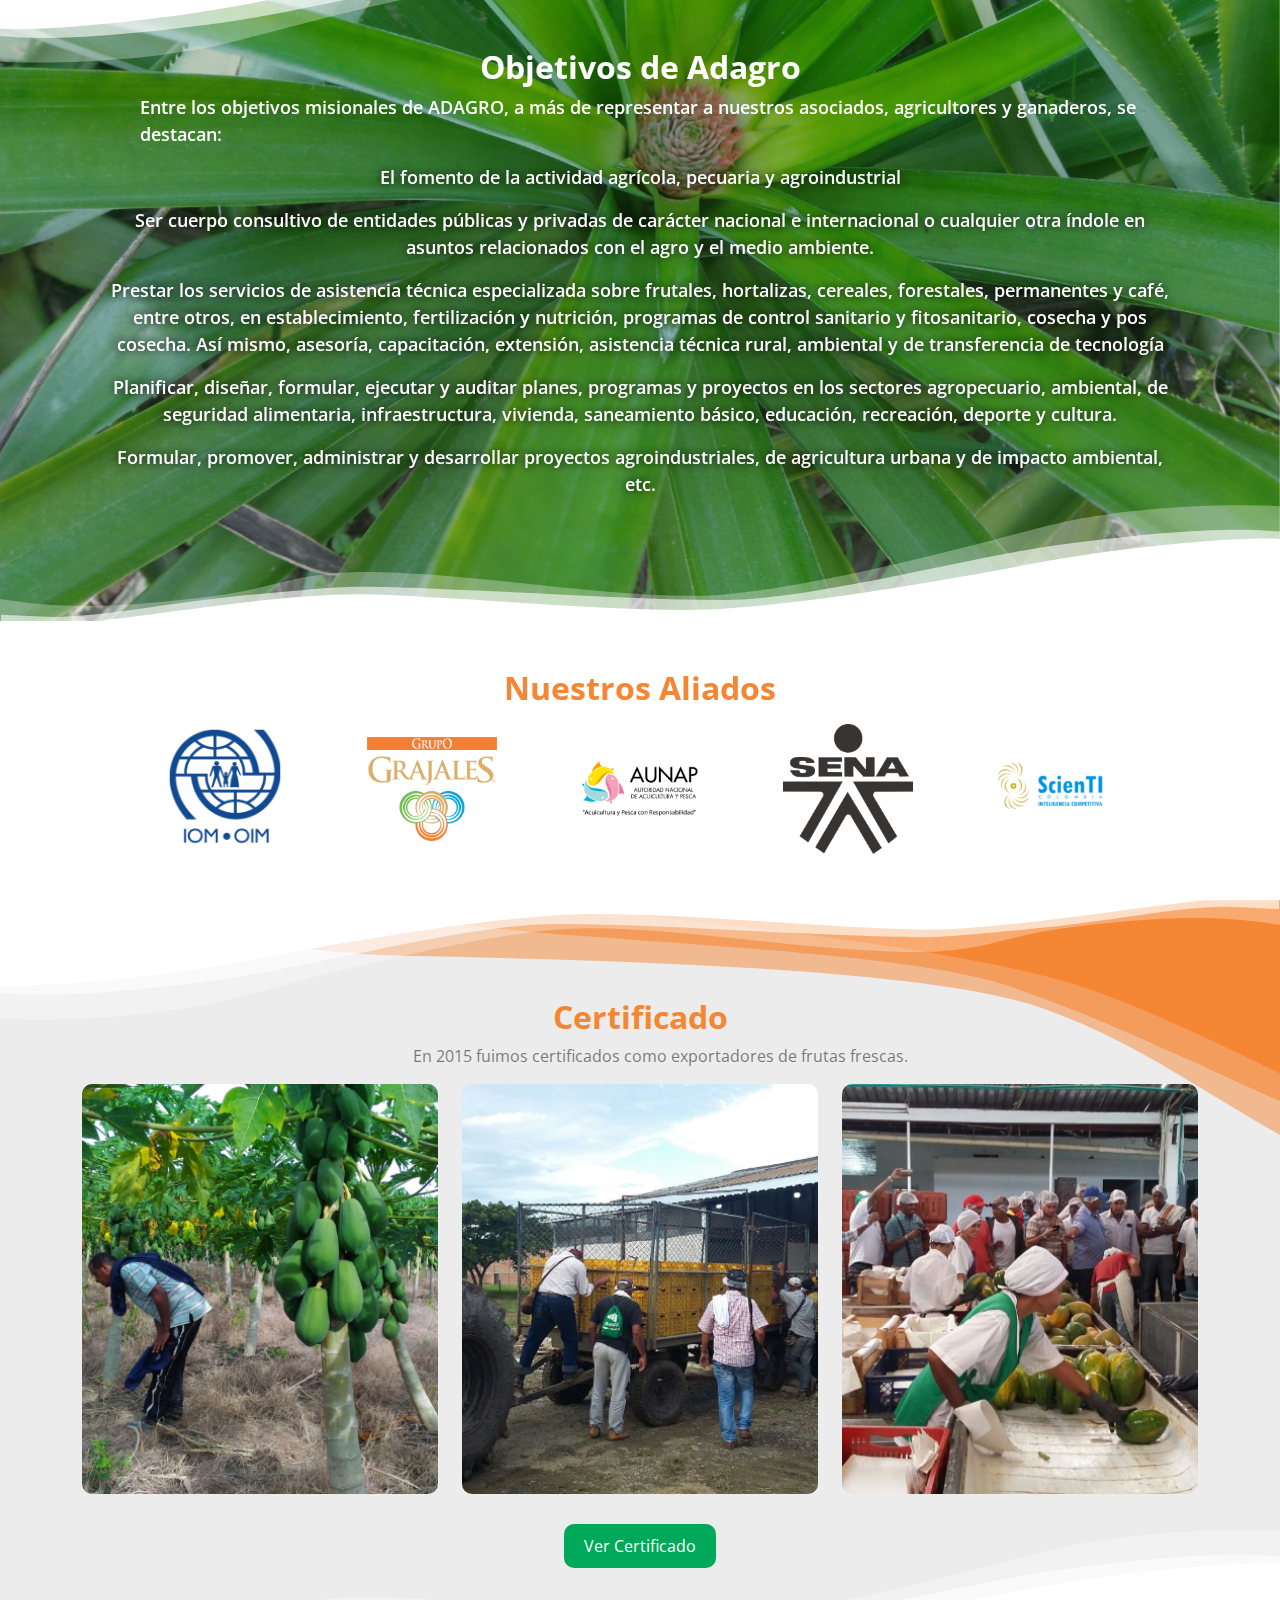
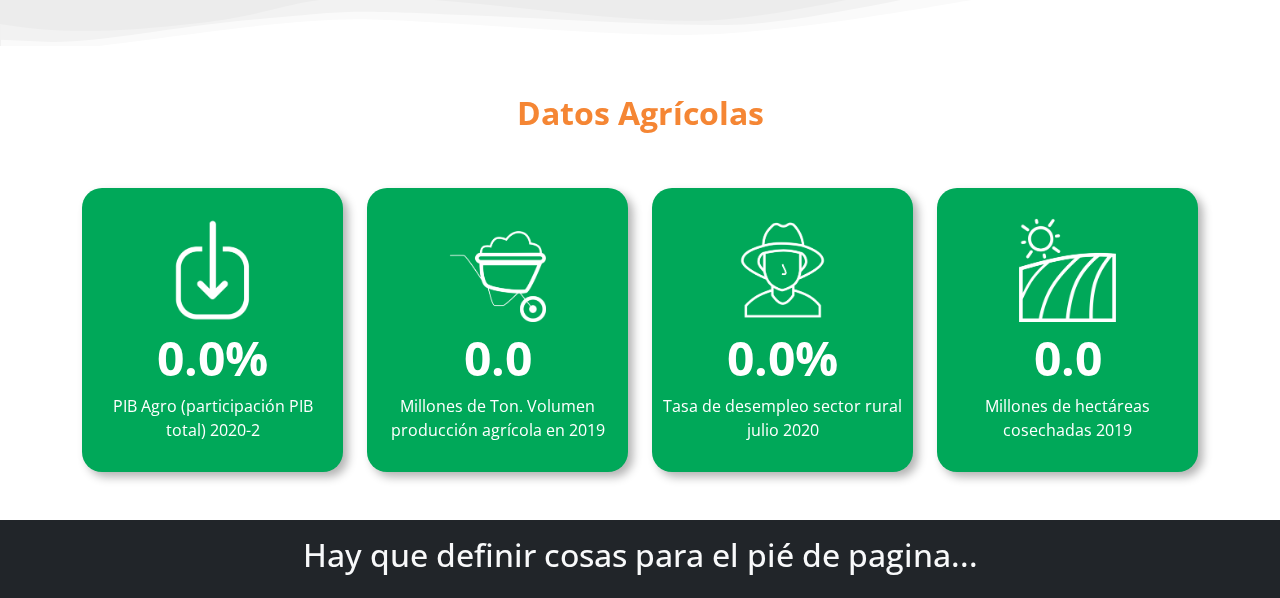
==== commit 2a97b5f5: "Add files via upload" ====
--- a/adagro/index.html
+++ b/adagro/index.html
@@ -41,19 +41,19 @@
         </nav>
         <div class="menu-sec d-none d-lg-block">
           <ul>
-            <li><a href="#">¿Quienes Somos?</a></li>
-            <li><a href="#">Objetivos de Adagro</a></li>
-            <li><a href="#">Nuestros Aliados</a></li>
-            <li><a href="#">Certificado</a></li>
+            <li><a href="#quienes-somos">¿Quienes Somos?</a></li>
+            <li><a href="#objetivos">Objetivos de Adagro</a></li>
+            <li><a href="#nuestros-aliados">Nuestros Aliados</a></li>
+            <li><a href="#certificado">Certificado</a></li>
           </ul>
         </div>
         
     </header>
     <main>
       <!-- BANNER -->
-      <section class="banner">
-        <div class="container">
-          <h1 class="titulo text-center">
+      <section class="bannerInicio">
+        <div class="container">
+          <h1 class="tituloInicio text-center">
             Asociación de Agricultores del Occidente <br>
             <span class="amarillo">Colo</span><span class="azul">mbi</span><span class="rojo">ano</span>
           </h1>
@@ -63,12 +63,12 @@
         </div>
       </section>
       <!-- QUIENES SOMOS -->
-      <section class="quienes-somos">
+      <section class="quienes-somos" id="quienes-somos">
         <h2 class="subtitulo naranja">¿Quienes Somos?</h2>
         <div class="container">
           <div class="row justify-content-center">
             <div class="col-12 col-md-10">
-              <p class="parrafo">
+              <p class="parrafo text-center">
                 Somos entidad asociativa sin ánimo de lucro que propende por el fortalecimiento y consolidación de una mejor calidad de vida de nuestros asociados y de la comunidad en general. <br>
       
                 Nuestra visión es que al año 2024, ADAGRO, sea reconocido como el gremio líder del Sector Agropecuario Colombiano,  constituyéndose en el soporte técnico, administrativo y jurídico para el desarrollo agro empresarial, económico, social y ambiental de la región y el país.
@@ -89,7 +89,7 @@
         </div>
       </section>
       <!-- SLIDER -->
-      <section class="slider">
+      <section class="slider" id="objetivos">
         <div class="cutter-inv">
           <img src="img/cutter.svg" alt="">
         </div>
@@ -133,7 +133,7 @@
           
       </section>
       <!-- ALIADOS -->
-      <section class="aliados">
+      <section class="aliados" id="nuestros-aliados">
         <h2 class="subtitulo naranja pb-2">Nuestros Aliados</h2>
         <div class="container">
           <div id="carouselExampleIndicators" class="carousel slide" data-bs-ride="carousel">
@@ -169,7 +169,7 @@
         </div>
       </section>
       <!-- CERTIFICADO -->
-      <section class="certificado">
+      <section class="certificado" id="certificado">
         <div class="cutter-inv">
           <img src="img/cutterNaranja.svg" alt="">
         </div>
--- a/adagro/css/style.css
+++ b/adagro/css/style.css
@@ -13,6 +13,7 @@
 
 .cutter {
   position: absolute;
+  width: 100%;
   bottom: 0;
   left: 0;
 }
@@ -27,6 +28,7 @@
 .cutter-inv {
   position: absolute;
   top: 0;
+  width: 100%;
   left: 0;
 }
 
@@ -57,6 +59,26 @@
 
 .naranja {
   color: #f58634;
+}
+
+.verde {
+  color: #00a859;
+}
+
+.banner {
+  width: 100%;
+  position: relative;
+  background-repeat: no-repeat;
+  top: 70px;
+  background-size: cover;
+  background-color: #ececec;
+  margin-bottom: 50px;
+}
+
+.banner .titulo {
+  font-weight: 700;
+  color: white;
+  text-shadow: 0 0 10px rgba(0, 0, 0, 0.5);
 }
 
 header {
@@ -100,7 +122,7 @@
   text-decoration: none;
 }
 
-.banner {
+.bannerInicio {
   width: 100%;
   height: 100vh;
   position: relative;
@@ -110,7 +132,7 @@
   background-color: #ececec;
 }
 
-.banner .titulo {
+.bannerInicio .tituloInicio {
   position: relative;
   font-size: 3rem;
   top: 230px;
@@ -119,17 +141,17 @@
   text-shadow: 0 0 10px rgba(0, 0, 0, 0.5);
 }
 
-.banner .titulo .amarillo {
+.bannerInicio .tituloInicio .amarillo {
   color: #ffeb00;
   font-size: 5rem;
 }
 
-.banner .titulo .azul {
+.bannerInicio .tituloInicio .azul {
   color: #4191ff;
   font-size: 5rem;
 }
 
-.banner .titulo .rojo {
+.bannerInicio .tituloInicio .rojo {
   color: #ff0000;
   font-size: 5rem;
 }
@@ -746,4 +768,250 @@
     content: "4.8";
   }
 }
+
+.bannerDesarrollo {
+  background-image: url("../img/bannerDesarrollo.png");
+  background-position: bottom;
+}
+
+.contenedor {
+  display: -webkit-box;
+  display: -ms-flexbox;
+  display: flex;
+  -webkit-box-pack: center;
+      -ms-flex-pack: center;
+          justify-content: center;
+}
+
+.contenedor .boton {
+  padding: 10px 20px;
+  background-color: #00a859;
+  color: white;
+  display: inline-block;
+  text-decoration: none;
+  border-radius: 60px;
+  margin-bottom: 100px;
+}
+
+.subtitulo_Ver {
+  color: #00a859;
+  font-size: 1.25rem;
+  font-weight: 700;
+}
+
+.economia-circular {
+  position: relative;
+}
+
+.economia-circular .autor {
+  color: #a8d046;
+  font-style: italic;
+  font-weight: 300;
+}
+
+.economia-circular .diferencia {
+  position: relative;
+  background-color: #ececec;
+  padding-top: 100px;
+  padding-bottom: 200px;
+}
+
+.economia-circular .ilustraciones .imagen {
+  width: 100%;
+  display: -webkit-box;
+  display: -ms-flexbox;
+  display: flex;
+}
+
+.economia-circular .ilustraciones .imagen img {
+  width: 70%;
+  margin: 50px 0;
+}
+
+.economia-circular .ilustraciones .uno {
+  -webkit-box-pack: start;
+      -ms-flex-pack: start;
+          justify-content: start;
+}
+
+.economia-circular .ilustraciones .dos {
+  -webkit-box-pack: justify;
+      -ms-flex-pack: justify;
+          justify-content: space-between;
+}
+
+.economia-circular .referentes {
+  position: relative;
+  background-color: #ececec;
+  padding-top: 100px;
+}
+
+.economia-circular .referentes .imagen {
+  width: 100%;
+  display: -webkit-box;
+  display: -ms-flexbox;
+  display: flex;
+  -webkit-box-pack: center;
+      -ms-flex-pack: center;
+          justify-content: center;
+}
+
+.economia-circular .referentes .imagen img {
+  width: 80%;
+  margin: 50px 0;
+}
+
+.economia-circular .referentes table {
+  background-color: #a9d0462d;
+  width: 80%;
+  margin: 0 auto;
+}
+
+.economia-circular .referentes table th {
+  font-size: 30px;
+  background-color: #00a85a85;
+  color: white;
+}
+
+.economia-circular .referentes table td {
+  font-size: 1.25rem;
+}
+
+.izq {
+  text-align: start;
+}
+
+.der {
+  text-align: end;
+}
+
+.bioeconomia {
+  padding: 0;
+}
+
+.bioeconomia .col-12 {
+  padding: 50px 0;
+  display: -webkit-box;
+  display: -ms-flexbox;
+  display: flex;
+  -webkit-box-orient: vertical;
+  -webkit-box-direction: normal;
+      -ms-flex-direction: column;
+          flex-direction: column;
+  -ms-flex-line-pack: center !important;
+      align-content: center !important;
+}
+
+.bioeconomia .col-12 .parrafo {
+  text-align: start;
+}
+
+.bioeconomia .imagen img {
+  max-height: 440px;
+}
+
+.bioeconomia .objetivos {
+  position: relative;
+  padding-top: 100px;
+  background-color: #ececec;
+}
+
+.negocios ul {
+  list-style: url("../img/desa7.svg");
+}
+
+.negocios ul li {
+  -webkit-box-pack: start;
+      -ms-flex-pack: start;
+          justify-content: start;
+  -webkit-box-align: center;
+      -ms-flex-align: center;
+          align-items: center;
+}
+
+.negocios .img {
+  display: -webkit-box;
+  display: -ms-flexbox;
+  display: flex;
+  -webkit-box-pack: end;
+      -ms-flex-pack: end;
+          justify-content: end;
+  -webkit-box-align: top;
+      -ms-flex-align: top;
+          align-items: top;
+}
+
+.negocios .img .imagen {
+  width: 60%;
+  max-height: 400px;
+}
+
+.negocios .img .imagen img {
+  width: 100%;
+  height: 100%;
+}
+
+.bannerGestion {
+  background-image: url("../img/g1.png");
+}
+
+.verde {
+  color: #00a859;
+  font-weight: 600;
+}
+
+.carousel {
+  position: relative;
+}
+
+.carousel .carousel-control-next-icon {
+  background-image: url("../img/flecha-der b.svg");
+}
+
+.carousel .carousel-control-prev-icon {
+  background-image: url("../img/flecha-izq b.svg");
+}
+
+.carousel .piedf {
+  z-index: 100;
+  position: absolute;
+  bottom: 10px;
+  right: 10px;
+}
+
+.carousel .piedf span {
+  text-shadow: 3px 6px 10px rgba(0, 0, 0, 0.4);
+  color: white;
+  font-weight: 500;
+}
+
+.bannerContacto {
+  background-image: url("../img/c1.png");
+}
+
+.ico {
+  width: 30px;
+  margin-right: 10px;
+}
+
+.bold {
+  font-weight: 600;
+}
+
+.parrafo {
+  text-align: start;
+  margin-left: 40px;
+}
+
+form {
+  position: relative;
+}
+
+form .btn {
+  background-color: #00a859 !important;
+  color: white;
+  position: absolute;
+  right: 0;
+  width: 100px;
+}
 /*# sourceMappingURL=style.css.map */